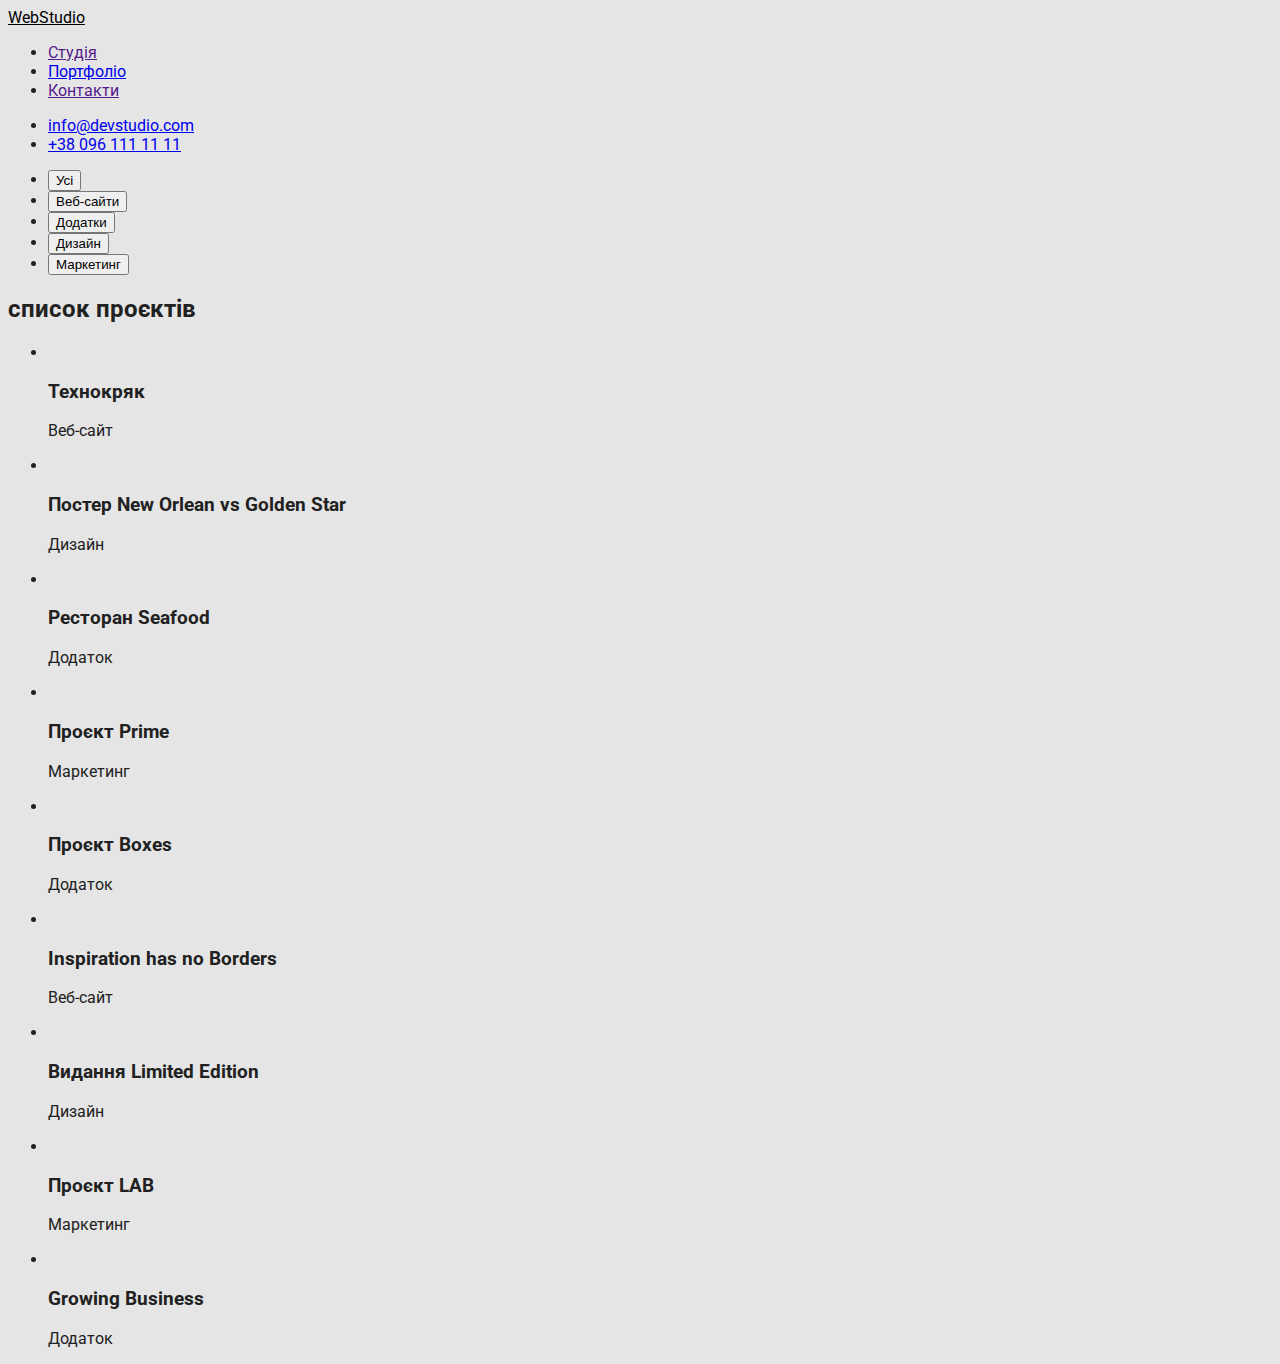
==== portfolio.html @ da789e71 "створено папку css" ====
<!DOCTYPE html>
<html lang="ru">

<head>
    <meta charset="UTF-8">
    <meta http-equiv="X-UA-Compatible" content="IE=edge">
    <meta name="viewport" content="width=device-width, initial-scale=1.0">
    <title>Document</title>
    <link rel="stylesheet" href="./css/portfolio.css" />
    <link rel="stylesheet" href="./css/styles.css" />
    <link rel="stylesheet" href="https://cdnjs.cloudflare.com/ajax/libs/modern-normalize/1.1.0/modern-normalize.min.css"
        integrity="sha512-wpPYUAdjBVSE4KJnH1VR1HeZfpl1ub8YT/NKx4PuQ5NmX2tKuGu6U/JRp5y+Y8XG2tV+wKQpNHVUX03MfMFn9Q=="
        crossorigin="anonymous" referrerpolicy="no-referrer" />
    <link rel="preconnect" href="https://fonts.googleapis.com">
    <link rel="preconnect" href="https://fonts.gstatic.com" crossorigin>
    <link
        href="https://fonts.googleapis.com/css2?family=Raleway:wght@700&family=Roboto:wght@400;500;700;900&display=swap"
        rel="stylesheet">
</head>

<body>
    <!--шапка сторінки-->
    <header>
        <nav class="site nav">
            <a href="./index.html" class="site nav logo">WebStudio</a>
            <ul class="nav menu">
                <li><a href="" class="current">Студія</a></li>
                <li><a href="./portfolio.html">Портфоліо</a></li>
                <li><a href="">Контакти</a></li>
            </ul>
        </nav>
        <ul>
            <li><a href="mailto:info@devstudio.com">info@devstudio.com</a></li>
            <li><a href="tel:+380961111111">+38 096 111 11 11</a></li>
        </ul>

    </header>

    <main>
        <!--фільтр проєктів-->
        <ul>
            <li><button type="button">Усі</button></li>
            <li><button type="button">Веб-сайти</button></li>
            <li><button type="button">Додатки</button></li>
            <li><button type="button">Дизайн</button></li>
            <li><button type="button">Маркетинг</button></li>
        </ul>

        <!--список проєктів-->
        <h2>список проєктів</h2>
        <section>
            <ul>
                <li>
                    <img src="./images/portfolio/techno.jpg" alt="" width="370">
                    <h3>Технокряк</h3>
                    <p>Веб-сайт</p>
                </li>
                <li>
                    <img src="./images/portfolio/new_orlean.jpg" alt="" width="370">
                    <h3>Постер New Orlean vs Golden Star</h3>
                    <p>Дизайн</p>
                </li>
                <li>
                    <img src="./images/portfolio/seafood.jpg" alt="" width="370">
                    <h3>Ресторан Seafood</h3>
                    <p>Додаток</p>
                </li>
                <li>
                    <img src="./images/portfolio/prime.jpg" alt="" width="370">
                    <h3>Проєкт Prime</h3>
                    <p>Маркетинг</p>
                </li>
                <li>
                    <img src="./images/portfolio/boxes.jpg" alt="" width="370">
                    <h3>Проєкт Boxes</h3>
                    <p>Додаток</p>
                </li>
                <li>
                    <img src="./images/portfolio/inspiration.jpg" alt="" width="370">
                    <h3>Inspiration has no Borders</h3>
                    <p>Веб-сайт</p>
                </li>
                <li>
                    <img src="./images/portfolio/limited.jpg" alt="" width="370">
                    <h3>Видання Limited Edition</h3>
                    <p>Дизайн</p>
                </li>
                <li>
                    <img src="./images/portfolio/lab.jpg" alt="" width="370">
                    <h3>Проєкт LAB</h3>
                    <p>Маркетинг</p>
                </li>
                <li>
                    <img src="./images/portfolio/business.jpg" alt="" width="370">
                    <h3>Growing Business</h3>
                    <p>Додаток</p>
                </li>
            </ul>

        </section>
    </main>

</body>

</html>
---- css/styles.css ----
:root {
  /* Fonts */
  --main-font-family: 'Roboto', sans-serif;
  /*Colors*/
  --primary-color: #212121;
  --text-color: #757575;
  --main-dark-color: #000;
  --main-light-color: #fff;
  --accent-color: #2196F3;
  --baner-color: #2F303A;
  --background-section-color: #F5F4FA;
  --background-body-color: #E5E5E5;
} 



body {
    font-family: 'Raleway', sans-serif;
    font-family: var(--main-font-family);
    color: var(--primary-color);
    background-color:var(--background-body-color);

    font-size: 16;
    font-weight: normal;
    font-style: normal;
}
.nav:hover,
.nav:focus {
color: v;
}
.nav.logo {
 color: var(--main-dark-color);
}
.accent {
  color: var(--accent-color);
}
.nav-header-menu .current {
color: var(--accent-color);
}
.button {
  color: var(--main-light-color);
  background-color: var(--accent-color);
}
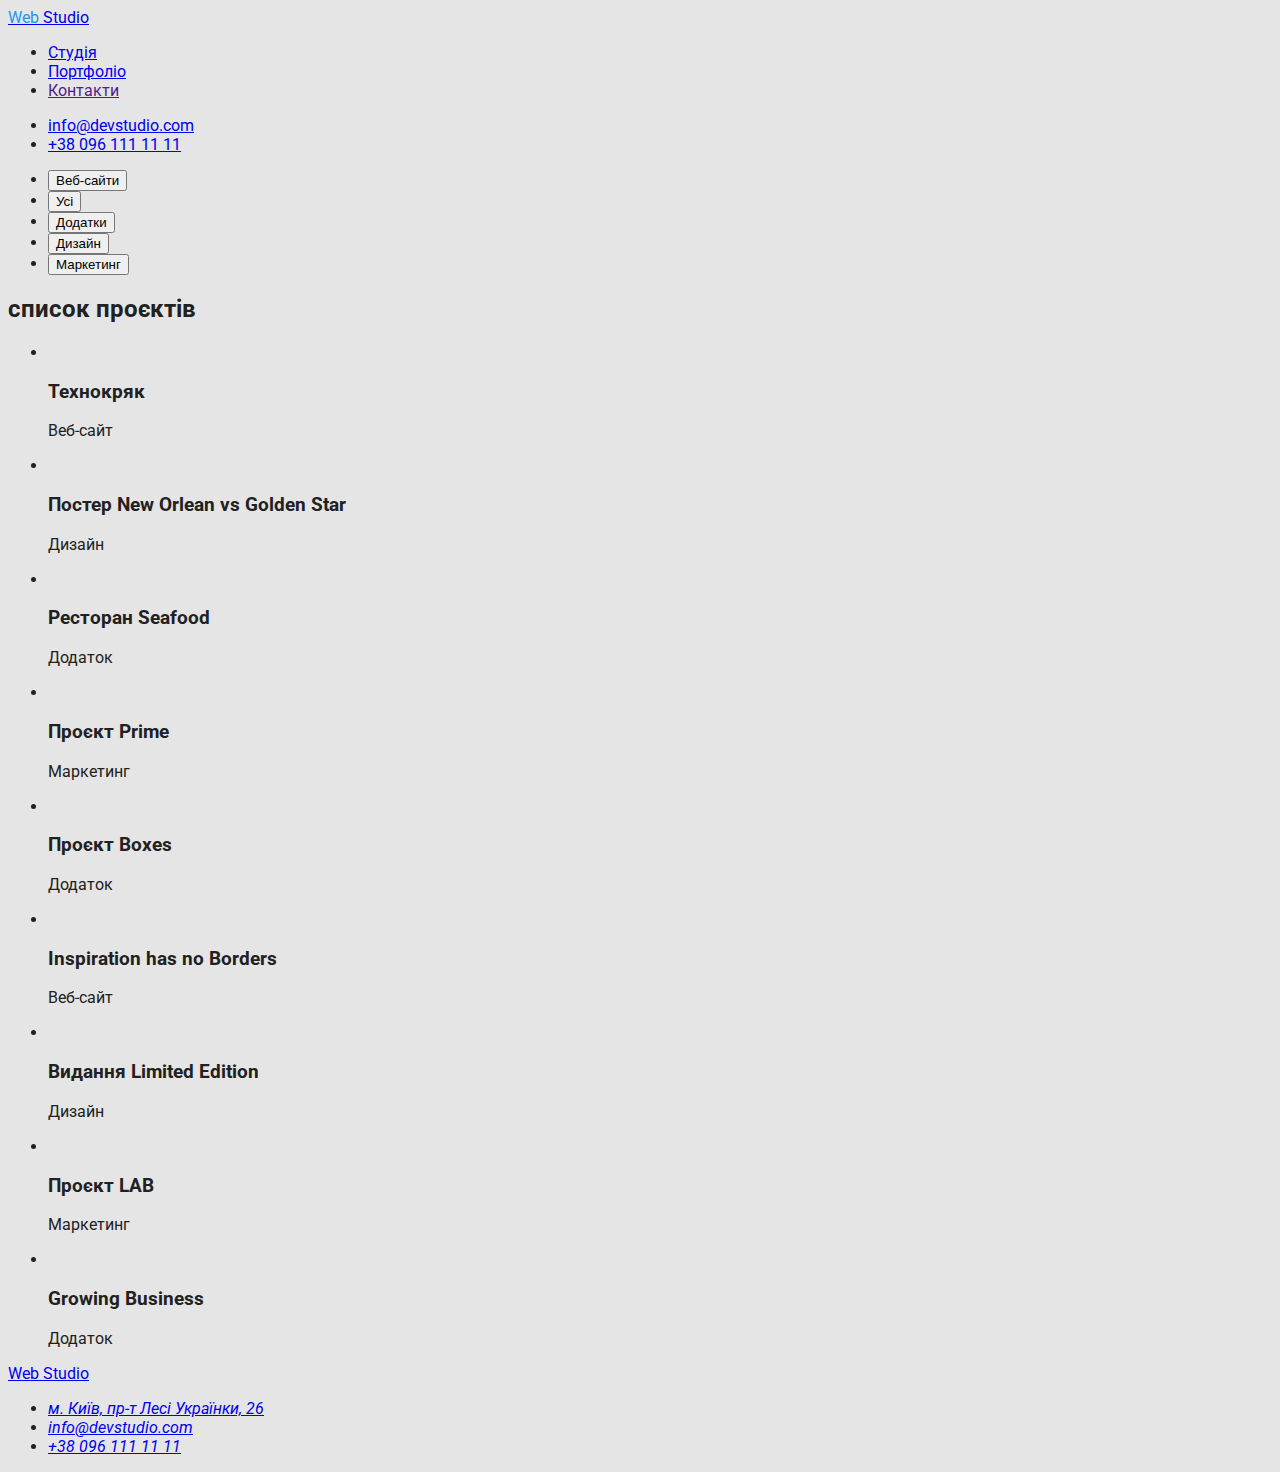
==== commit d20a1af5: "створено портфоліо" ====
--- a/portfolio.html
+++ b/portfolio.html
@@ -1,105 +1,157 @@
-<!DOCTYPE html>
-<html lang="ru">
-
-<head>
-    <meta charset="UTF-8">
-    <meta http-equiv="X-UA-Compatible" content="IE=edge">
-    <meta name="viewport" content="width=device-width, initial-scale=1.0">
-    <title>Document</title>
-    <link rel="stylesheet" href="./css/portfolio.css" />
-    <link rel="stylesheet" href="./css/styles.css" />
-    <link rel="stylesheet" href="https://cdnjs.cloudflare.com/ajax/libs/modern-normalize/1.1.0/modern-normalize.min.css"
-        integrity="sha512-wpPYUAdjBVSE4KJnH1VR1HeZfpl1ub8YT/NKx4PuQ5NmX2tKuGu6U/JRp5y+Y8XG2tV+wKQpNHVUX03MfMFn9Q=="
-        crossorigin="anonymous" referrerpolicy="no-referrer" />
-    <link rel="preconnect" href="https://fonts.googleapis.com">
-    <link rel="preconnect" href="https://fonts.gstatic.com" crossorigin>
-    <link
-        href="https://fonts.googleapis.com/css2?family=Raleway:wght@700&family=Roboto:wght@400;500;700;900&display=swap"
-        rel="stylesheet">
-</head>
-
-<body>
-    <!--шапка сторінки-->
-    <header>
-        <nav class="site nav">
-            <a href="./index.html" class="site nav logo">WebStudio</a>
-            <ul class="nav menu">
-                <li><a href="" class="current">Студія</a></li>
-                <li><a href="./portfolio.html">Портфоліо</a></li>
-                <li><a href="">Контакти</a></li>
-            </ul>
-        </nav>
-        <ul>
-            <li><a href="mailto:info@devstudio.com">info@devstudio.com</a></li>
-            <li><a href="tel:+380961111111">+38 096 111 11 11</a></li>
-        </ul>
-
-    </header>
-
-    <main>
-        <!--фільтр проєктів-->
-        <ul>
-            <li><button type="button">Усі</button></li>
-            <li><button type="button">Веб-сайти</button></li>
-            <li><button type="button">Додатки</button></li>
-            <li><button type="button">Дизайн</button></li>
-            <li><button type="button">Маркетинг</button></li>
-        </ul>
-
-        <!--список проєктів-->
-        <h2>список проєктів</h2>
-        <section>
-            <ul>
-                <li>
-                    <img src="./images/portfolio/techno.jpg" alt="" width="370">
-                    <h3>Технокряк</h3>
-                    <p>Веб-сайт</p>
-                </li>
-                <li>
-                    <img src="./images/portfolio/new_orlean.jpg" alt="" width="370">
-                    <h3>Постер New Orlean vs Golden Star</h3>
-                    <p>Дизайн</p>
-                </li>
-                <li>
-                    <img src="./images/portfolio/seafood.jpg" alt="" width="370">
-                    <h3>Ресторан Seafood</h3>
-                    <p>Додаток</p>
-                </li>
-                <li>
-                    <img src="./images/portfolio/prime.jpg" alt="" width="370">
-                    <h3>Проєкт Prime</h3>
-                    <p>Маркетинг</p>
-                </li>
-                <li>
-                    <img src="./images/portfolio/boxes.jpg" alt="" width="370">
-                    <h3>Проєкт Boxes</h3>
-                    <p>Додаток</p>
-                </li>
-                <li>
-                    <img src="./images/portfolio/inspiration.jpg" alt="" width="370">
-                    <h3>Inspiration has no Borders</h3>
-                    <p>Веб-сайт</p>
-                </li>
-                <li>
-                    <img src="./images/portfolio/limited.jpg" alt="" width="370">
-                    <h3>Видання Limited Edition</h3>
-                    <p>Дизайн</p>
-                </li>
-                <li>
-                    <img src="./images/portfolio/lab.jpg" alt="" width="370">
-                    <h3>Проєкт LAB</h3>
-                    <p>Маркетинг</p>
-                </li>
-                <li>
-                    <img src="./images/portfolio/business.jpg" alt="" width="370">
-                    <h3>Growing Business</h3>
-                    <p>Додаток</p>
-                </li>
-            </ul>
-
-        </section>
-    </main>
-
-</body>
-
-</html>+<!DOCTYPE html>
+<html lang="uk">
+  <head>
+    <meta charset="UTF-8" />
+    <meta http-equiv="X-UA-Compatible" content="IE=edge" />
+    <meta name="viewport" content="width=device-width, initial-scale=1.0" />
+    <title>Document</title>
+    <link rel="stylesheet" href="./css/portfolio.css" />
+    <link rel="stylesheet" href="./css/styles.css" />
+    <link
+      rel="stylesheet"
+      href="https://cdnjs.cloudflare.com/ajax/libs/modern-normalize/1.1.0/modern-normalize.min.css"
+      integrity="sha512-wpPYUAdjBVSE4KJnH1VR1HeZfpl1ub8YT/NKx4PuQ5NmX2tKuGu6U/JRp5y+Y8XG2tV+wKQpNHVUX03MfMFn9Q=="
+      crossorigin="anonymous"
+      referrerpolicy="no-referrer"
+    />
+    <link rel="preconnect" href="https://fonts.googleapis.com" />
+    <link rel="preconnect" href="https://fonts.gstatic.com" crossorigin />
+    <link
+      href="https://fonts.googleapis.com/css2?family=Raleway:wght@700&family=Roboto:wght@400;500;700;900&display=swap"
+      rel="stylesheet"
+    />
+  </head>
+
+  <body>
+    <!--шапка сторінки-->
+    <header class="header">
+      <nav class="site-nav">
+        <a class="logo" href="./index.html">
+          <span class="accent">Web</span>
+          Studio
+        </a>
+        <ul class="list">
+          <li class="list-item">
+            <a class="link" href="./index.html">Студія</a>
+          </li>
+          <li class="list-item">
+            <a class="link current" href="./portfolio.html">Портфоліо</a>
+          </li>
+          <li class="list-item">
+            <a class="link" href="">Контакти</a>
+          </li>
+        </ul>
+      </nav>
+      <ul class="contacts list">
+        <li class="list-item">
+          <a class="link" href="mailto:info@devstudio.com">info@devstudio.com</a>
+        </li>
+        <li class="list-item">
+          <a class="link" href="tel:+380961111111">+38 096 111 11 11</a>
+        </li>
+      </ul>
+    </header>
+    <!--унікальний контент сторінки-->
+
+    <main>
+      <!--фільтр проєктів-->
+      <ul class="list">
+        <li class="list-item">
+          <button class="btn" type="button">Веб-сайти</button>
+        </li>
+        <li class="list-item">
+          <button class="btn" type="button">Усі</button>
+        </li>
+        <li class="list-item">
+          <button class="btn" type="button">Додатки</button>
+        </li>
+        <li class="list-item">
+          <button class="btn" type="button">Дизайн</button>
+        </li>
+        <li class="list-item">
+          <button class="btn" type="button">Маркетинг</button>
+        </li>
+      </ul>
+
+      <!--список проєктів-->
+      <h2>список проєктів</h2>
+      <section class="galery">
+        <ul class="projects list">
+          <li class="galery-item">
+            <img class="img" src="./images/portfolio/techno.jpg" alt="" width="370" />
+            <h3 class="project-title">Технокряк</h3>
+            <p class="project-name">Веб-сайт</p>
+          </li>
+          <li class="galery-item">
+            <img class="img" src="./images/portfolio/new_orlean.jpg" alt="" width="370" />
+            <h3 class="project-title">Постер New Orlean vs Golden Star</h3>
+            <p class="project-name">Дизайн</p>
+          </li>
+          <li class="galery-item">
+            <img class="img" src="./images/portfolio/seafood.jpg" alt="" width="370" />
+            <h3 class="project-title">Ресторан Seafood</h3>
+            <p class="project-name">Додаток</p>
+          </li>
+          <li class="galery-item">
+            <img class="img" src="./images/portfolio/prime.jpg" alt="" width="370" />
+            <h3 class="project-title">Проєкт Prime</h3>
+            <p class="project-name">Маркетинг</p>
+          </li>
+          <li class="galery-item">
+            <img class="img" src="./images/portfolio/boxes.jpg" alt="" width="370" />
+            <h3 class="project-title">Проєкт Boxes</h3>
+            <p class="project-name">Додаток</p>
+          </li>
+          <li class="galery-item">
+            <img class="img" src="./images/portfolio/inspiration.jpg" alt="" width="370" />
+            <h3 class="project-title">Inspiration has no Borders</h3>
+            <p class="project-name">Веб-сайт</p>
+          </li>
+          <li class="galery-item">
+            <img class="img" src="./images/portfolio/limited.jpg" alt="" width="370" />
+            <h3 class="project-title">Видання Limited Edition</h3>
+            <p class="project-name">Дизайн</p>
+          </li>
+          <li class="galery-item">
+            <img class="img" src="./images/portfolio/lab.jpg" alt="" width="370" />
+            <h3 class="project-title">Проєкт LAB</h3>
+            <p class="project-name">Маркетинг</p>
+          </li>
+          <li class="galery-item">
+            <img class="img" src="./images/portfolio/business.jpg" alt="" width="370" />
+            <h3 class="project-title">Growing Business</h3>
+            <p class="project-name">Додаток</p>
+          </li>
+        </ul>
+      </section>
+    </main>
+
+    <!--підвал сторінки-->
+    <footer class="futer">
+      <a class="logo" href="./index.html">
+        <span>Web</span>
+        Studio
+      </a>
+      <address class="contacts-adress">
+        <ul class="list">
+          <li class="list-item">
+            <a
+              class="link"
+              href="https://goo.gl/maps/a5UtnnKRtL6wgSgT9"
+              target="_blank"
+              rel="noopener noreferrer"
+            >
+              м. Київ, пр-т Лесі Українки, 26
+            </a>
+          </li>
+          <li class="list-item">
+            <a class="link" href="mailto:info@devstudio.com">info@devstudio.com</a>
+          </li>
+          <li class="list-item">
+            <a class="link" href="tel:+380961111111">+38 096 111 11 11</a>
+          </li>
+        </ul>
+      </address>
+    </footer>
+  </body>
+</html>
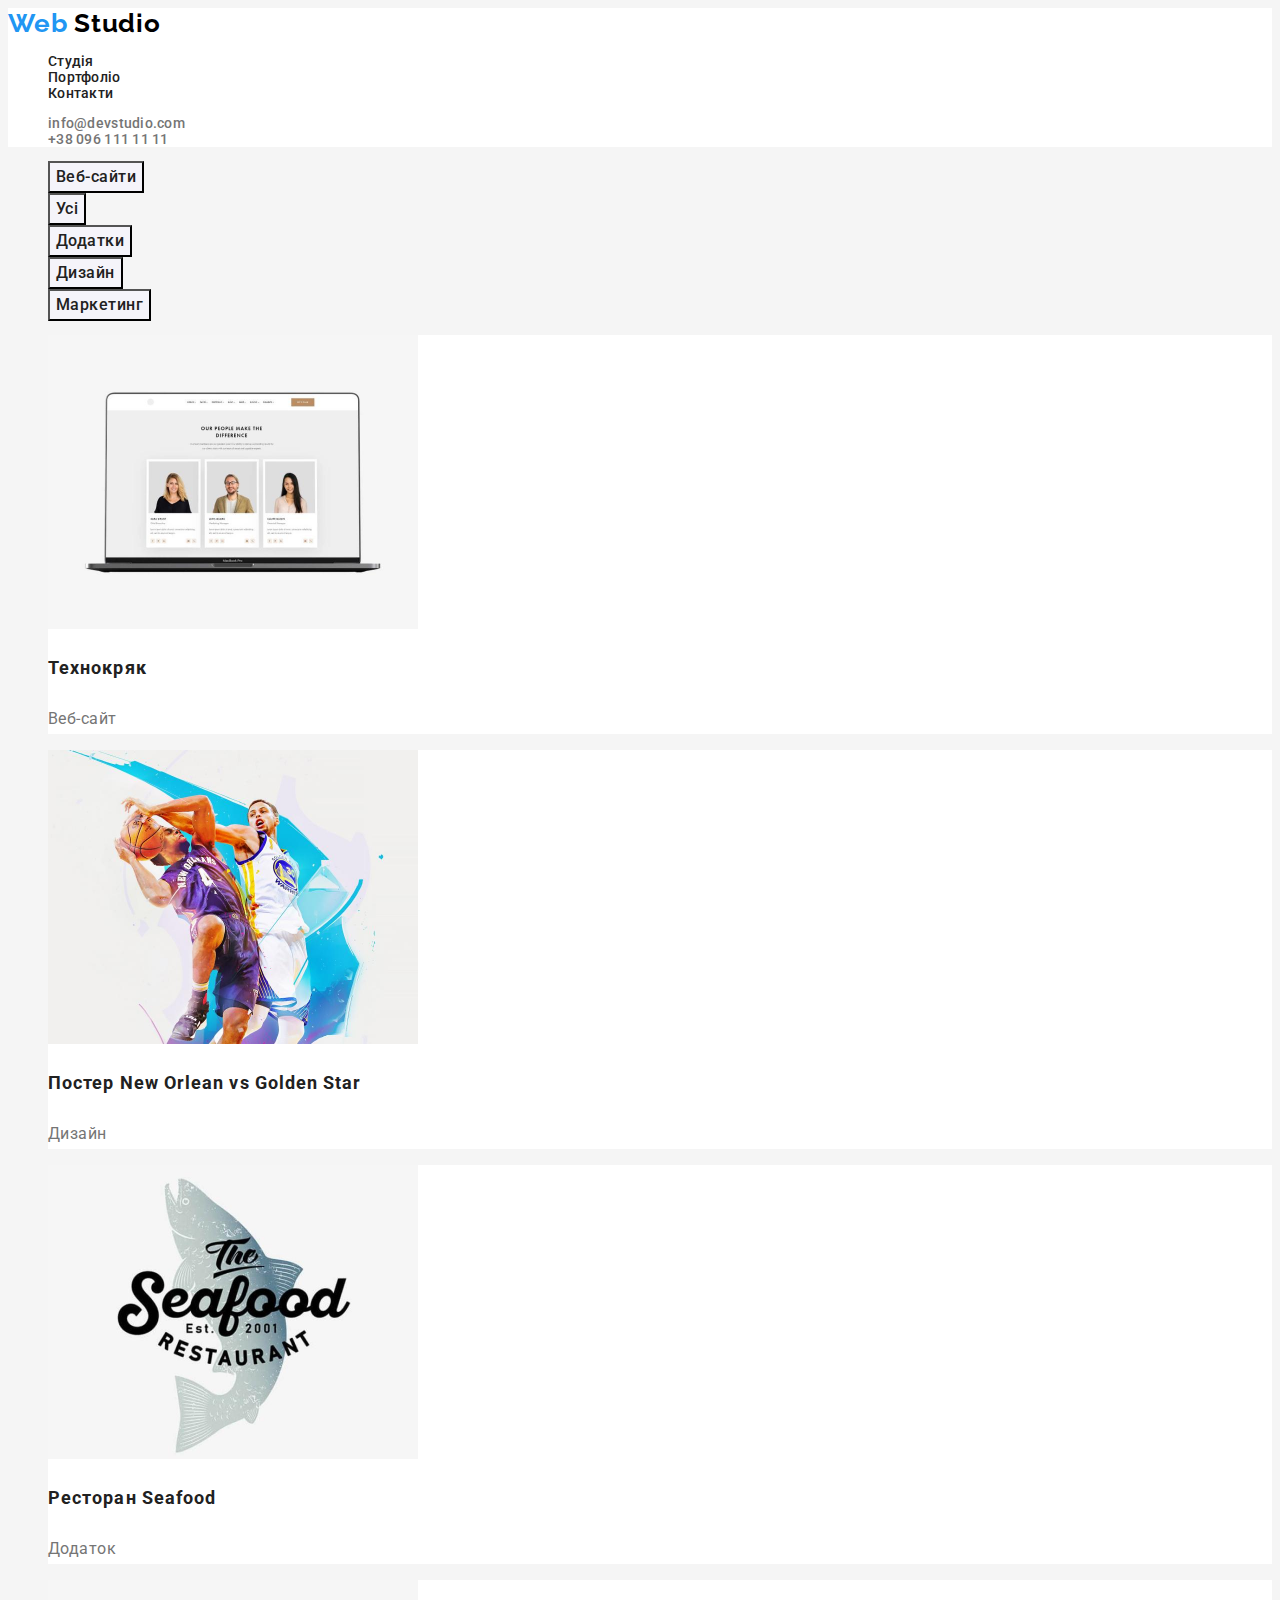
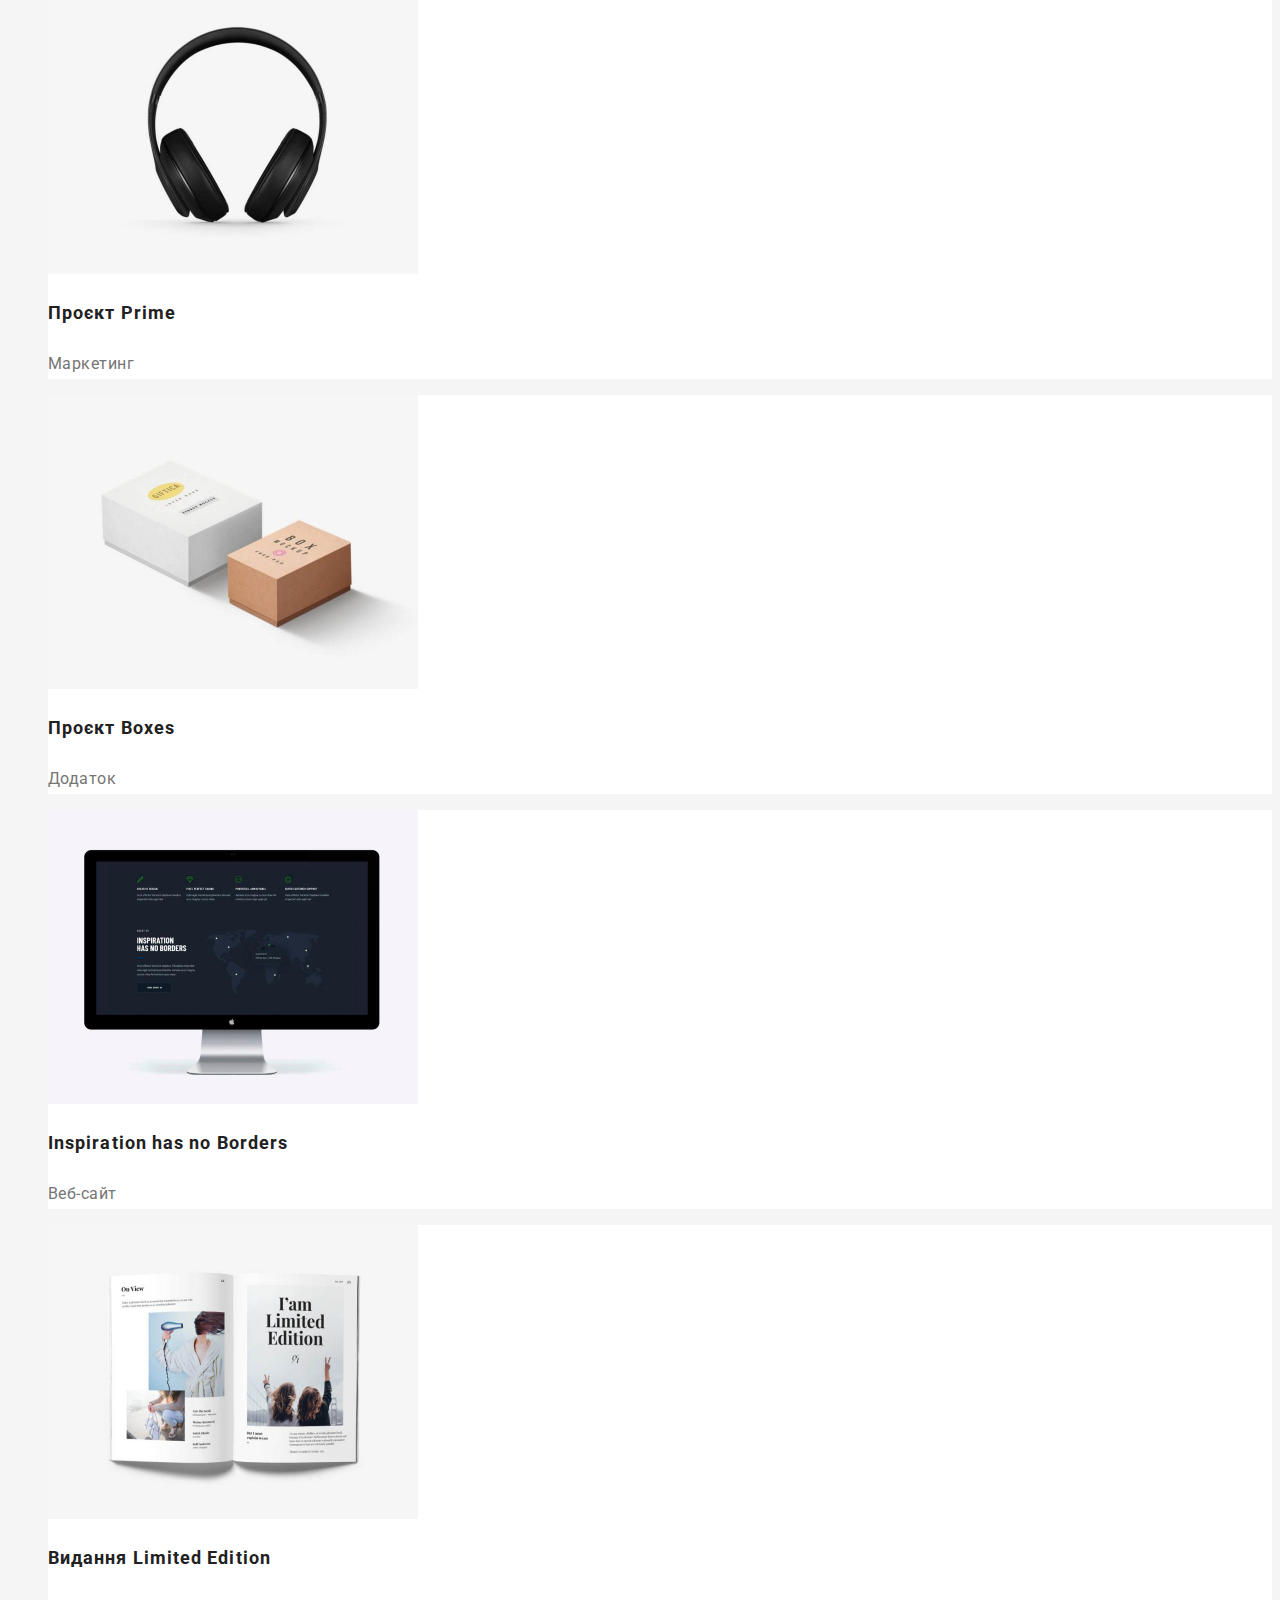
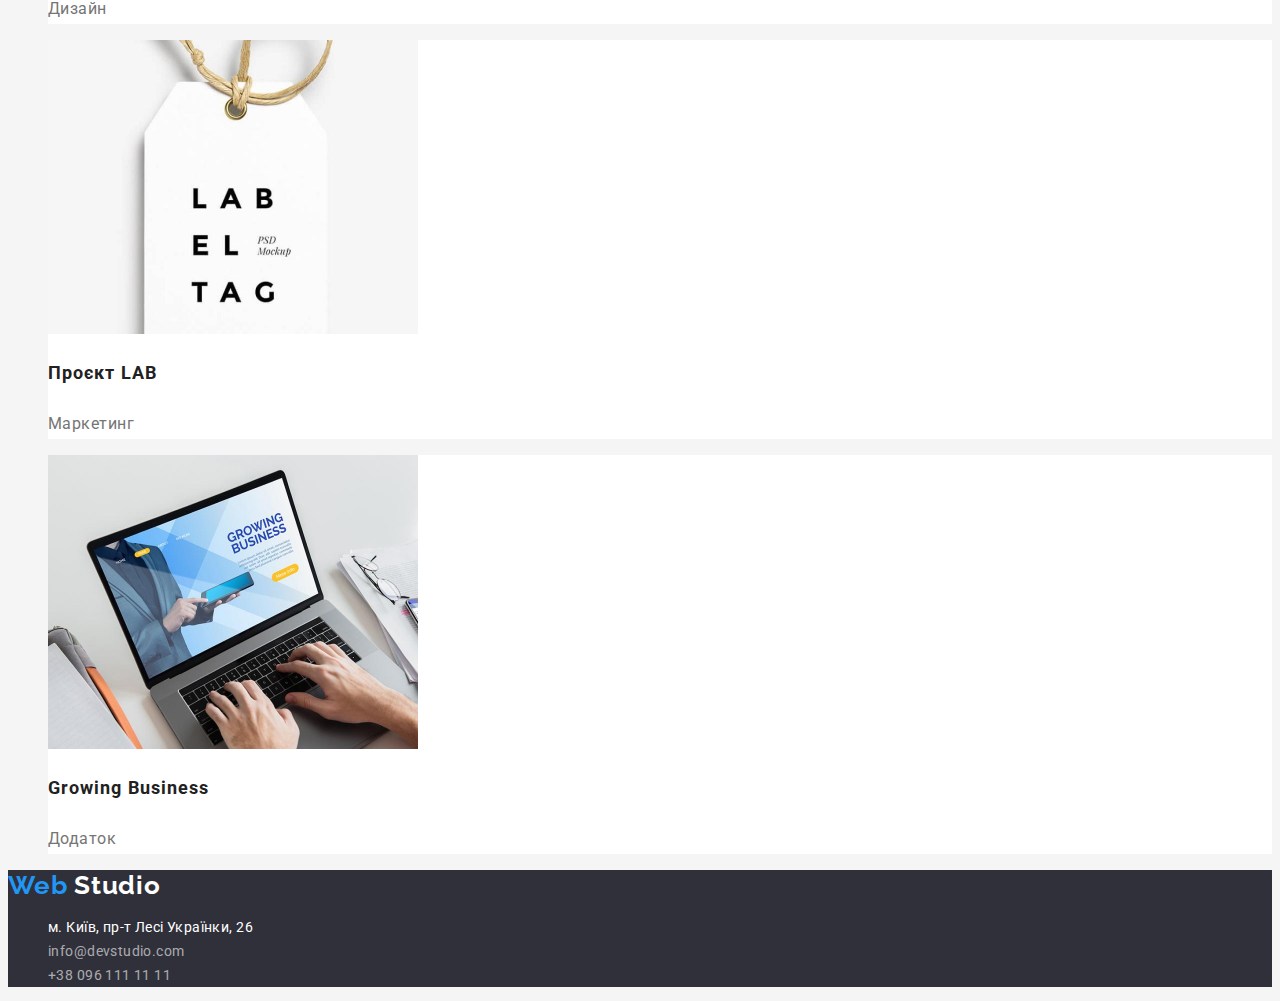
==== commit 93b770eb: "відкоректовано стилі" ====
--- a/portfolio.html
+++ b/portfolio.html
@@ -20,6 +20,7 @@
       href="https://fonts.googleapis.com/css2?family=Raleway:wght@700&family=Roboto:wght@400;500;700;900&display=swap"
       rel="stylesheet"
     />
+    <link rel="stylesheet" href="./css/styles.css" />
   </head>
 
   <body>
@@ -44,7 +45,9 @@
       </nav>
       <ul class="contacts list">
         <li class="list-item">
-          <a class="link" href="mailto:info@devstudio.com">info@devstudio.com</a>
+          <a class="link" href="mailto:info@devstudio.com"
+            >info@devstudio.com</a
+          >
         </li>
         <li class="list-item">
           <a class="link" href="tel:+380961111111">+38 096 111 11 11</a>
@@ -54,71 +57,119 @@
     <!--унікальний контент сторінки-->
 
     <main>
-      <!--фільтр проєктів-->
-      <ul class="list">
-        <li class="list-item">
-          <button class="btn" type="button">Веб-сайти</button>
-        </li>
-        <li class="list-item">
-          <button class="btn" type="button">Усі</button>
-        </li>
-        <li class="list-item">
-          <button class="btn" type="button">Додатки</button>
-        </li>
-        <li class="list-item">
-          <button class="btn" type="button">Дизайн</button>
-        </li>
-        <li class="list-item">
-          <button class="btn" type="button">Маркетинг</button>
-        </li>
-      </ul>
-
-      <!--список проєктів-->
-      <h2>список проєктів</h2>
       <section class="galery">
+        <h2 class="section-title visually-hidden">список проєктів</h2>
+
+        <!--фільтр проєктів-->
+
+        <ul class="list">
+          <li class="list-item">
+            <button class="btn" type="button">Веб-сайти</button>
+          </li>
+          <li class="list-item">
+            <button class="btn" type="button">Усі</button>
+          </li>
+          <li class="list-item">
+            <button class="btn" type="button">Додатки</button>
+          </li>
+          <li class="list-item">
+            <button class="btn" type="button">Дизайн</button>
+          </li>
+          <li class="list-item">
+            <button class="btn" type="button">Маркетинг</button>
+          </li>
+        </ul>
+
+        <!--список проєктів-->
+
         <ul class="projects list">
           <li class="galery-item">
-            <img class="img" src="./images/portfolio/techno.jpg" alt="" width="370" />
+            <img
+              class="img"
+              src="./images/portfolio/techno.jpg"
+              alt=""
+              width="370"
+            />
             <h3 class="project-title">Технокряк</h3>
             <p class="project-name">Веб-сайт</p>
           </li>
           <li class="galery-item">
-            <img class="img" src="./images/portfolio/new_orlean.jpg" alt="" width="370" />
+            <img
+              class="img"
+              src="./images/portfolio/new_orlean.jpg"
+              alt=""
+              width="370"
+            />
             <h3 class="project-title">Постер New Orlean vs Golden Star</h3>
             <p class="project-name">Дизайн</p>
           </li>
           <li class="galery-item">
-            <img class="img" src="./images/portfolio/seafood.jpg" alt="" width="370" />
+            <img
+              class="img"
+              src="./images/portfolio/seafood.jpg"
+              alt=""
+              width="370"
+            />
             <h3 class="project-title">Ресторан Seafood</h3>
             <p class="project-name">Додаток</p>
           </li>
           <li class="galery-item">
-            <img class="img" src="./images/portfolio/prime.jpg" alt="" width="370" />
+            <img
+              class="img"
+              src="./images/portfolio/prime.jpg"
+              alt=""
+              width="370"
+            />
             <h3 class="project-title">Проєкт Prime</h3>
             <p class="project-name">Маркетинг</p>
           </li>
           <li class="galery-item">
-            <img class="img" src="./images/portfolio/boxes.jpg" alt="" width="370" />
+            <img
+              class="img"
+              src="./images/portfolio/boxes.jpg"
+              alt=""
+              width="370"
+            />
             <h3 class="project-title">Проєкт Boxes</h3>
             <p class="project-name">Додаток</p>
           </li>
           <li class="galery-item">
-            <img class="img" src="./images/portfolio/inspiration.jpg" alt="" width="370" />
+            <img
+              class="img"
+              src="./images/portfolio/inspiration.jpg"
+              alt=""
+              width="370"
+            />
             <h3 class="project-title">Inspiration has no Borders</h3>
             <p class="project-name">Веб-сайт</p>
           </li>
           <li class="galery-item">
-            <img class="img" src="./images/portfolio/limited.jpg" alt="" width="370" />
+            <img
+              class="img"
+              src="./images/portfolio/limited.jpg"
+              alt=""
+              width="370"
+            />
             <h3 class="project-title">Видання Limited Edition</h3>
             <p class="project-name">Дизайн</p>
           </li>
           <li class="galery-item">
-            <img class="img" src="./images/portfolio/lab.jpg" alt="" width="370" />
+            <img
+              class="img"
+              src="./images/portfolio/lab.jpg"
+              alt=""
+              width="370"
+            />
             <h3 class="project-title">Проєкт LAB</h3>
             <p class="project-name">Маркетинг</p>
           </li>
           <li class="galery-item">
-            <img class="img" src="./images/portfolio/business.jpg" alt="" width="370" />
+            <img
+              class="img"
+              src="./images/portfolio/business.jpg"
+              alt=""
+              width="370"
+            />
             <h3 class="project-title">Growing Business</h3>
             <p class="project-name">Додаток</p>
           </li>
@@ -132,7 +183,7 @@
         <span>Web</span>
         Studio
       </a>
-      <address class="contacts-adress">
+      <address class="adress">
         <ul class="list">
           <li class="list-item">
             <a
@@ -145,10 +196,14 @@
             </a>
           </li>
           <li class="list-item">
-            <a class="link" href="mailto:info@devstudio.com">info@devstudio.com</a>
-          </li>
-          <li class="list-item">
-            <a class="link" href="tel:+380961111111">+38 096 111 11 11</a>
+            <a class="link contact" href="mailto:info@devstudio.com"
+              >info@devstudio.com</a
+            >
+          </li>
+          <li class="list-item">
+            <a class="link contact" href="tel:+380961111111"
+              >+38 096 111 11 11</a
+            >
           </li>
         </ul>
       </address>
--- a/css/styles.css
+++ b/css/styles.css
@@ -1,43 +1,228 @@
-:root {
-  /* Fonts */
-  --main-font-family: 'Roboto', sans-serif;
-  /*Colors*/
-  --primary-color: #212121;
-  --text-color: #757575;
-  --main-dark-color: #000;
-  --main-light-color: #fff;
-  --accent-color: #2196F3;
-  --baner-color: #2F303A;
-  --background-section-color: #F5F4FA;
-  --background-body-color: #E5E5E5;
-} 
-
-
-
-body {
-    font-family: 'Raleway', sans-serif;
-    font-family: var(--main-font-family);
-    color: var(--primary-color);
-    background-color:var(--background-body-color);
-
-    font-size: 16;
-    font-weight: normal;
-    font-style: normal;
-}
-.nav:hover,
-.nav:focus {
-color: v;
-}
-.nav.logo {
- color: var(--main-dark-color);
-}
-.accent {
-  color: var(--accent-color);
-}
-.nav-header-menu .current {
-color: var(--accent-color);
-}
-.button {
-  color: var(--main-light-color);
-  background-color: var(--accent-color);
-}+:root {
+  /* Fonts */
+  --main-font-family: "Roboto", sans-serif;
+  --secondary-font-family: "Raleway", sans-serif;
+
+  /* text colors*/
+  --primary-txt-cl: #212121;
+  --secondary-txt-cl: #757575;
+  --dark-txt-cl: #000;
+  --light-txt-cl: #fff;
+  --light-txt-cl-60: rgba(255, 255, 255, 0.6);
+  --accent-txt-cl: #2196f3;
+
+  /* background colors */
+  --baner-cl: #2f303a;
+  --section-bc-cl: #f5f4fa;
+  --body-bc-cl: #f5f5f5;
+  --light-bc-cl: #ffffff;
+  --accent-cl: #2196f3;
+  --accent-act-cl: #188ce8;
+  --line-cl: #ececec;
+  --portfolio-bc-cl: #eeeeee;
+}
+
+body {
+  font-family: var(--main-font-family);
+  font-size: 14px;
+  background-color: var(--body-bc-cl);
+  color: var(--primary-txt-cl);
+}
+span {
+  color: var(--accent-txt-cl);
+}
+a {
+  text-decoration: none;
+}
+/* шапка сторінки */
+.header {
+  background-color: var(--light-bc-cl);
+}
+
+.list {
+  list-style: none;
+}
+
+.logo {
+  font-family: var(--secondary-font-family);
+  font-weight: 700;
+  font-size: 26px;
+  line-height: calc(31 / 26);
+  letter-spacing: 0.03em;
+
+  color: var(--dark-txt-cl);
+}
+
+.header .link {
+  font-family: inherit;
+  font-weight: 500;
+  font-size: inherit;
+  line-height: calc(16 / 14);
+  letter-spacing: 0.02em;
+  color: inherit;
+}
+
+.link:hover,
+.link:focus {
+  color: var(--accent-txt-cl);
+}
+
+.current {
+  color: var(--accent-cl);
+}
+.contacts {
+  color: var(--secondary-txt-cl);
+}
+
+/* банер */
+.hero {
+  background-color: var(--baner-cl);
+}
+.hero-title {
+  font-weight: 900;
+  font-size: 44px;
+  line-height: calc(60 / 44);
+  text-align: center;
+  letter-spacing: 0.06em;
+  text-transform: uppercase;
+
+  color: var(--light-txt-cl);
+}
+
+.hero .btn {
+  font-weight: 700;
+  line-height: calc(30 / 16);
+  letter-spacing: 0.06em;
+  background: var(--accent-cl);
+  color: var(--light-txt-cl);
+
+  display: flex;
+  align-items: center;
+  text-align: center;
+}
+
+.hero-btn:hover,
+.hero-btn:focus {
+  background-color: var(--accent-act-cl);
+}
+/* особливості */
+
+.visually-hidden {
+  position: absolute;
+  white-space: nowrap;
+  width: 1px;
+  height: 1px;
+  overflow: hidden;
+  border: 0;
+  padding: 0;
+  clip: rect(0 0 0 0);
+  clip-path: inset(50%);
+  margin: -1px;
+}
+
+.item-title {
+  font-size: inherit;
+  line-height: calc(16 / 14);
+  letter-spacing: 0.03em;
+  text-transform: uppercase;
+}
+.desc {
+  line-height: calc(24 / 14);
+  letter-spacing: 0.03em;
+
+  color: var(--secondary-txt-cl);
+}
+/* чим ми займаємося */
+
+.section-title {
+  font-size: 36px;
+  line-height: calc(42 / 36);
+  text-align: center;
+  letter-spacing: 0.03em;
+}
+
+/* наша команда */
+.team {
+  background-color: var(--section-bc-cl);
+}
+.card {
+  background-color: var(--light-bc-cl);
+}
+
+.team-name {
+  font-weight: 500;
+  font-size: 16px;
+  line-height: calc(19 / 16);
+  text-align: center;
+  letter-spacing: 0.03em;
+}
+.team-position {
+  font-size: 16px;
+  line-height: calc(19 / 16);
+  text-align: center;
+  letter-spacing: 0.03em;
+  color: var(--secondary-txt-cl);
+}
+/* підвал сторінки */
+
+.futer {
+  background-color: var(--baner-cl);
+  color: var(--light-txt-cl);
+}
+.futer .logo,
+.futer .link {
+  color: inherit;
+}
+.adress {
+  font-style: normal;
+}
+
+.adress .link {
+  font-weight: 400;
+  font-size: inherit;
+  line-height: calc(24 / 14);
+  letter-spacing: 0.03em;
+}
+
+.adress .contact {
+  color: var(--light-txt-cl-60);
+}
+/* портфоліо */
+/* фільтр */
+
+.btn {
+  font-family: inherit;
+  font-weight: 500;
+  font-size: 16px;
+  line-height: calc(26 / 16);
+  text-align: center;
+  letter-spacing: 0.03em;
+
+  color: inherit;
+  background-color: var(--section-bc-cl);
+
+  cursor: pointer;
+}
+.btn:hover,
+.btn:focus {
+  color: var(--light-txt-cl);
+  background-color: var(--accent-cl);
+}
+/* галерея проєктів */
+
+.galery-item {
+  background-color: var(--light-bc-cl);
+}
+
+.project-title {
+  font-size: 18px;
+  line-height: calc(36 / 18);
+  letter-spacing: 0.06em;
+}
+.project-name {
+  font-size: 16px;
+  line-height: calc(30 / 16);
+  letter-spacing: 0.03em;
+
+  color: var(--secondary-txt-cl);
+}
--- a/css/styles.css
+++ b/css/styles.css
@@ -1,43 +1,228 @@
-:root {
-  /* Fonts */
-  --main-font-family: 'Roboto', sans-serif;
-  /*Colors*/
-  --primary-color: #212121;
-  --text-color: #757575;
-  --main-dark-color: #000;
-  --main-light-color: #fff;
-  --accent-color: #2196F3;
-  --baner-color: #2F303A;
-  --background-section-color: #F5F4FA;
-  --background-body-color: #E5E5E5;
-} 
-
-
-
-body {
-    font-family: 'Raleway', sans-serif;
-    font-family: var(--main-font-family);
-    color: var(--primary-color);
-    background-color:var(--background-body-color);
-
-    font-size: 16;
-    font-weight: normal;
-    font-style: normal;
-}
-.nav:hover,
-.nav:focus {
-color: v;
-}
-.nav.logo {
- color: var(--main-dark-color);
-}
-.accent {
-  color: var(--accent-color);
-}
-.nav-header-menu .current {
-color: var(--accent-color);
-}
-.button {
-  color: var(--main-light-color);
-  background-color: var(--accent-color);
-}+:root {
+  /* Fonts */
+  --main-font-family: "Roboto", sans-serif;
+  --secondary-font-family: "Raleway", sans-serif;
+
+  /* text colors*/
+  --primary-txt-cl: #212121;
+  --secondary-txt-cl: #757575;
+  --dark-txt-cl: #000;
+  --light-txt-cl: #fff;
+  --light-txt-cl-60: rgba(255, 255, 255, 0.6);
+  --accent-txt-cl: #2196f3;
+
+  /* background colors */
+  --baner-cl: #2f303a;
+  --section-bc-cl: #f5f4fa;
+  --body-bc-cl: #f5f5f5;
+  --light-bc-cl: #ffffff;
+  --accent-cl: #2196f3;
+  --accent-act-cl: #188ce8;
+  --line-cl: #ececec;
+  --portfolio-bc-cl: #eeeeee;
+}
+
+body {
+  font-family: var(--main-font-family);
+  font-size: 14px;
+  background-color: var(--body-bc-cl);
+  color: var(--primary-txt-cl);
+}
+span {
+  color: var(--accent-txt-cl);
+}
+a {
+  text-decoration: none;
+}
+/* шапка сторінки */
+.header {
+  background-color: var(--light-bc-cl);
+}
+
+.list {
+  list-style: none;
+}
+
+.logo {
+  font-family: var(--secondary-font-family);
+  font-weight: 700;
+  font-size: 26px;
+  line-height: calc(31 / 26);
+  letter-spacing: 0.03em;
+
+  color: var(--dark-txt-cl);
+}
+
+.header .link {
+  font-family: inherit;
+  font-weight: 500;
+  font-size: inherit;
+  line-height: calc(16 / 14);
+  letter-spacing: 0.02em;
+  color: inherit;
+}
+
+.link:hover,
+.link:focus {
+  color: var(--accent-txt-cl);
+}
+
+.current {
+  color: var(--accent-cl);
+}
+.contacts {
+  color: var(--secondary-txt-cl);
+}
+
+/* банер */
+.hero {
+  background-color: var(--baner-cl);
+}
+.hero-title {
+  font-weight: 900;
+  font-size: 44px;
+  line-height: calc(60 / 44);
+  text-align: center;
+  letter-spacing: 0.06em;
+  text-transform: uppercase;
+
+  color: var(--light-txt-cl);
+}
+
+.hero .btn {
+  font-weight: 700;
+  line-height: calc(30 / 16);
+  letter-spacing: 0.06em;
+  background: var(--accent-cl);
+  color: var(--light-txt-cl);
+
+  display: flex;
+  align-items: center;
+  text-align: center;
+}
+
+.hero-btn:hover,
+.hero-btn:focus {
+  background-color: var(--accent-act-cl);
+}
+/* особливості */
+
+.visually-hidden {
+  position: absolute;
+  white-space: nowrap;
+  width: 1px;
+  height: 1px;
+  overflow: hidden;
+  border: 0;
+  padding: 0;
+  clip: rect(0 0 0 0);
+  clip-path: inset(50%);
+  margin: -1px;
+}
+
+.item-title {
+  font-size: inherit;
+  line-height: calc(16 / 14);
+  letter-spacing: 0.03em;
+  text-transform: uppercase;
+}
+.desc {
+  line-height: calc(24 / 14);
+  letter-spacing: 0.03em;
+
+  color: var(--secondary-txt-cl);
+}
+/* чим ми займаємося */
+
+.section-title {
+  font-size: 36px;
+  line-height: calc(42 / 36);
+  text-align: center;
+  letter-spacing: 0.03em;
+}
+
+/* наша команда */
+.team {
+  background-color: var(--section-bc-cl);
+}
+.card {
+  background-color: var(--light-bc-cl);
+}
+
+.team-name {
+  font-weight: 500;
+  font-size: 16px;
+  line-height: calc(19 / 16);
+  text-align: center;
+  letter-spacing: 0.03em;
+}
+.team-position {
+  font-size: 16px;
+  line-height: calc(19 / 16);
+  text-align: center;
+  letter-spacing: 0.03em;
+  color: var(--secondary-txt-cl);
+}
+/* підвал сторінки */
+
+.futer {
+  background-color: var(--baner-cl);
+  color: var(--light-txt-cl);
+}
+.futer .logo,
+.futer .link {
+  color: inherit;
+}
+.adress {
+  font-style: normal;
+}
+
+.adress .link {
+  font-weight: 400;
+  font-size: inherit;
+  line-height: calc(24 / 14);
+  letter-spacing: 0.03em;
+}
+
+.adress .contact {
+  color: var(--light-txt-cl-60);
+}
+/* портфоліо */
+/* фільтр */
+
+.btn {
+  font-family: inherit;
+  font-weight: 500;
+  font-size: 16px;
+  line-height: calc(26 / 16);
+  text-align: center;
+  letter-spacing: 0.03em;
+
+  color: inherit;
+  background-color: var(--section-bc-cl);
+
+  cursor: pointer;
+}
+.btn:hover,
+.btn:focus {
+  color: var(--light-txt-cl);
+  background-color: var(--accent-cl);
+}
+/* галерея проєктів */
+
+.galery-item {
+  background-color: var(--light-bc-cl);
+}
+
+.project-title {
+  font-size: 18px;
+  line-height: calc(36 / 18);
+  letter-spacing: 0.06em;
+}
+.project-name {
+  font-size: 16px;
+  line-height: calc(30 / 16);
+  letter-spacing: 0.03em;
+
+  color: var(--secondary-txt-cl);
+}
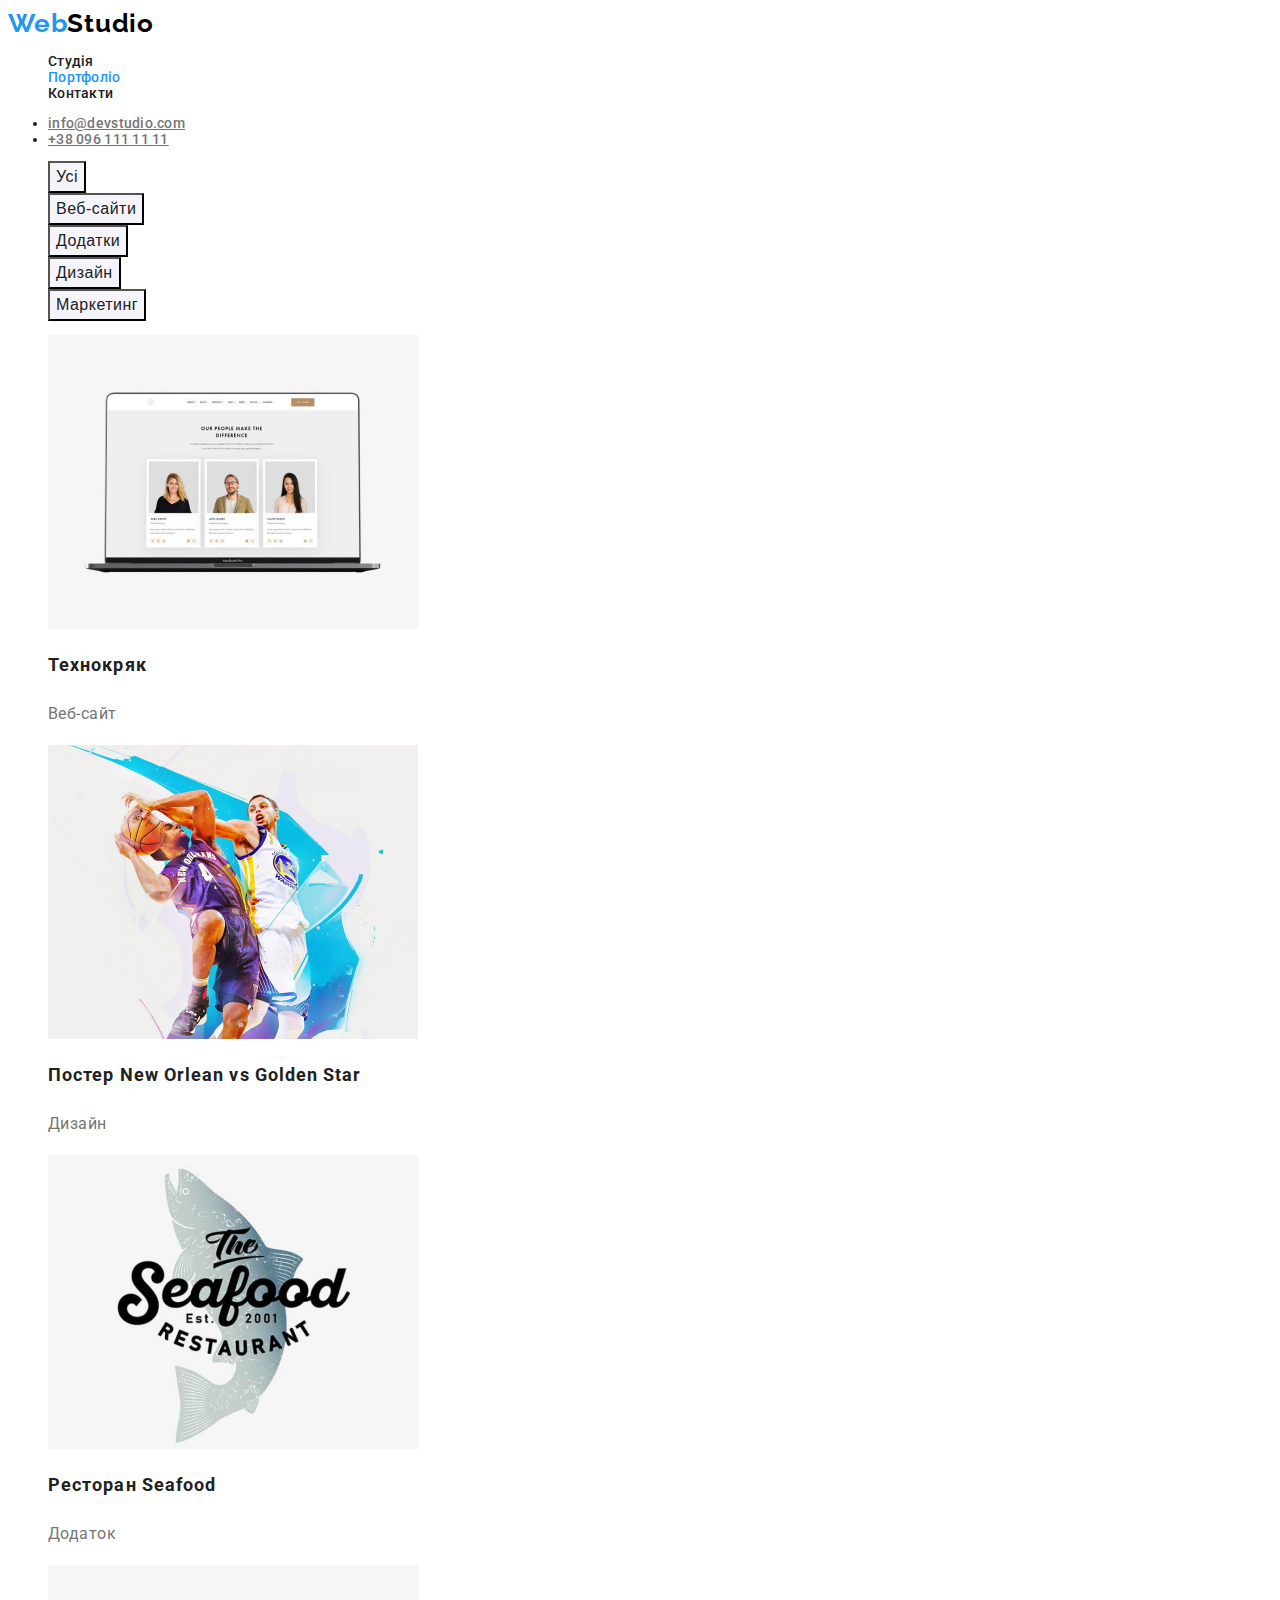
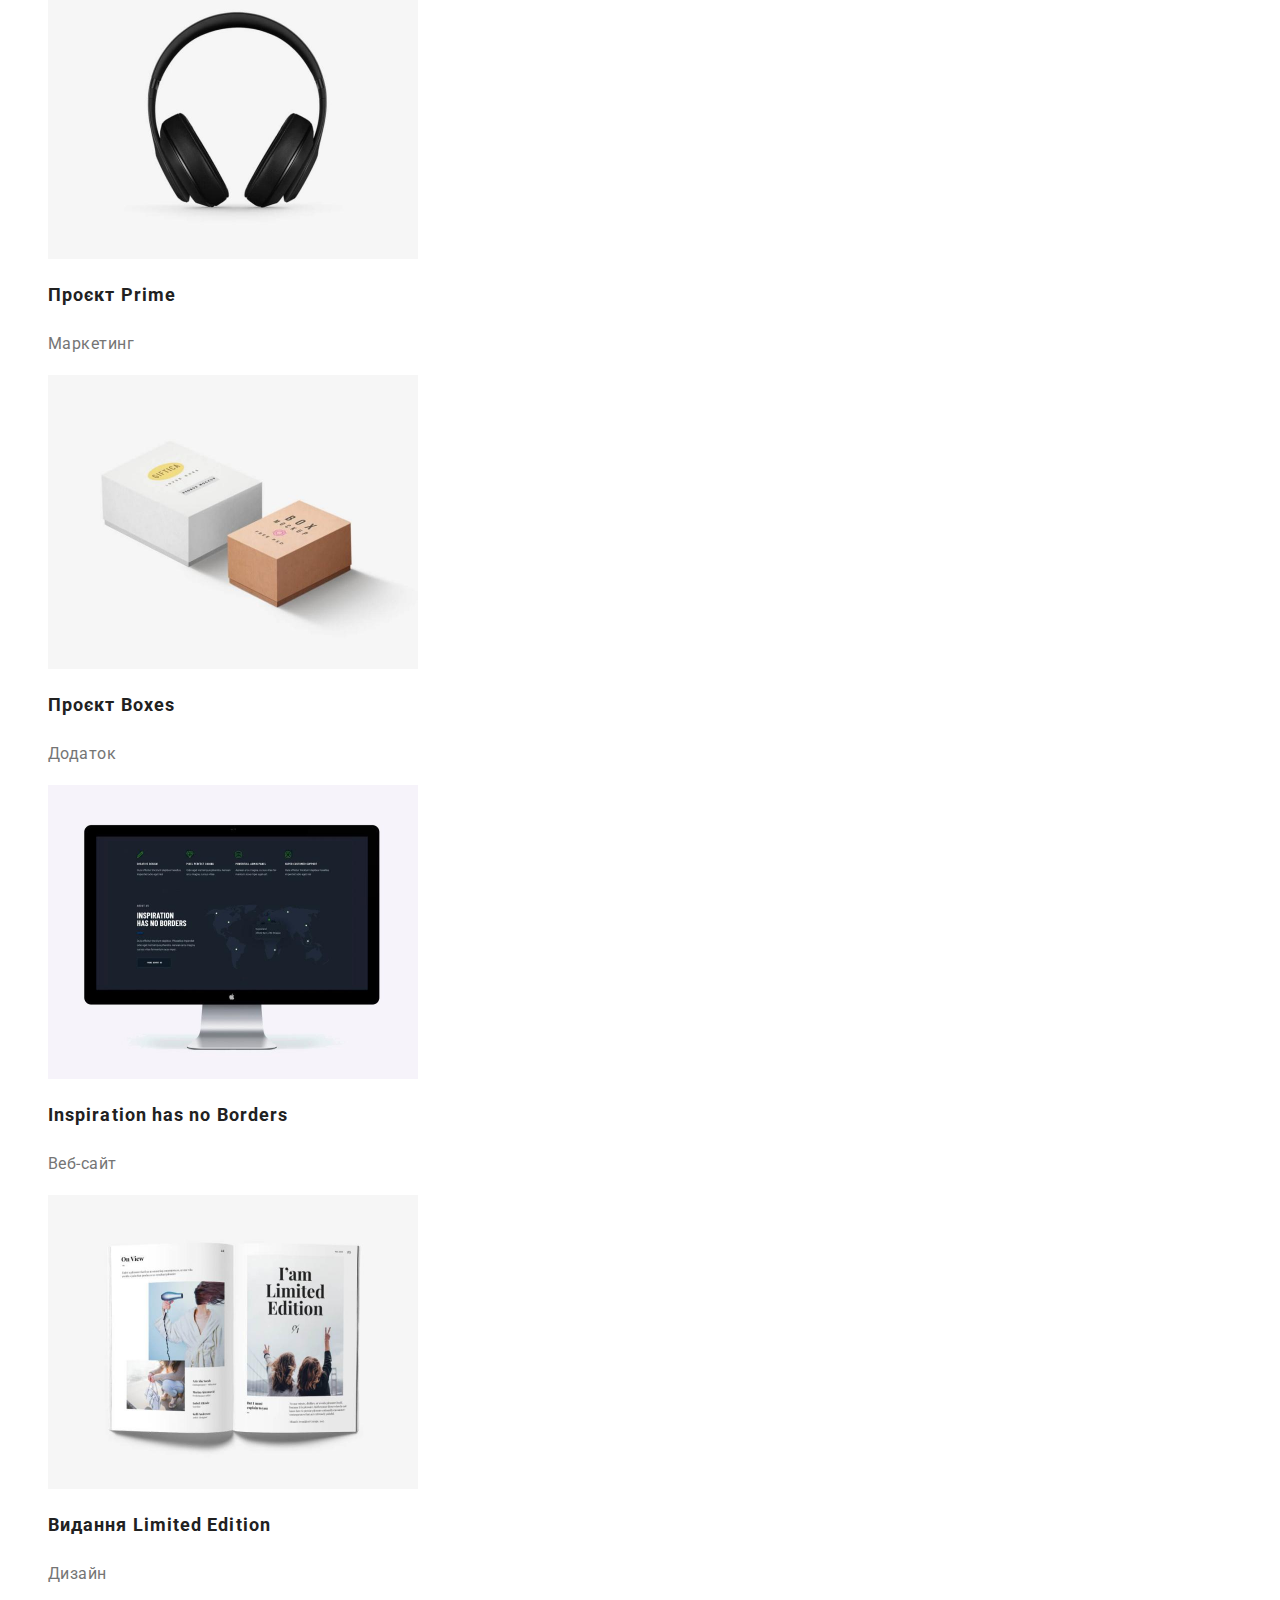
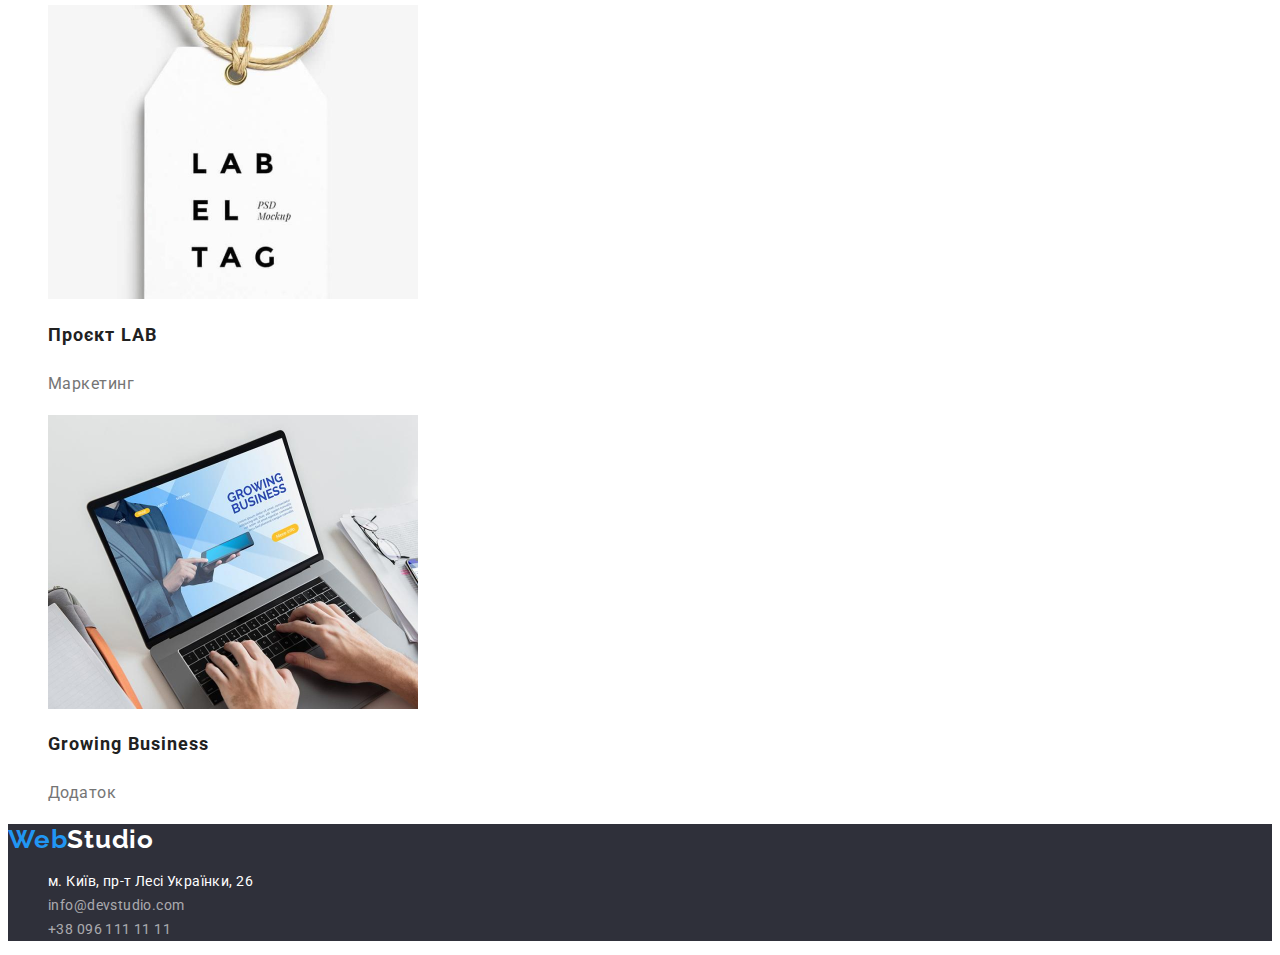
==== commit a12f4db7: "виправлено помилки" ====
--- a/portfolio.html
+++ b/portfolio.html
@@ -27,30 +27,31 @@
     <!--шапка сторінки-->
     <header class="header">
       <nav class="site-nav">
-        <a class="logo" href="./index.html">
-          <span class="accent">Web</span>
-          Studio
+        <a class="header-logo" href="./index.html">
+          <span class="accent">Web</span>Studio
         </a>
         <ul class="list">
           <li class="list-item">
-            <a class="link" href="./index.html">Студія</a>
-          </li>
-          <li class="list-item">
-            <a class="link current" href="./portfolio.html">Портфоліо</a>
-          </li>
-          <li class="list-item">
-            <a class="link" href="">Контакти</a>
+            <a class="header-link" href="./index.html">Студія</a>
+          </li>
+          <li class="list-item">
+            <a class="header-link current" href="./portfolio.html">Портфоліо</a>
+          </li>
+          <li class="list-item">
+            <a class="header-link" href="">Контакти</a>
           </li>
         </ul>
       </nav>
-      <ul class="contacts list">
+      <ul class="contacts-list">
         <li class="list-item">
-          <a class="link" href="mailto:info@devstudio.com"
+          <a class="header-link contacts" href="mailto:info@devstudio.com"
             >info@devstudio.com</a
           >
         </li>
         <li class="list-item">
-          <a class="link" href="tel:+380961111111">+38 096 111 11 11</a>
+          <a class="header-link contacts" href="tel:+380961111111"
+            >+38 096 111 11 11</a
+          >
         </li>
       </ul>
     </header>
@@ -58,18 +59,18 @@
 
     <main>
       <section class="galery">
-        <h2 class="section-title visually-hidden">список проєктів</h2>
+        <h1 class="section-title visually-hidden">список проєктів</h1>
 
         <!--фільтр проєктів-->
 
         <ul class="list">
           <li class="list-item">
+            <button class="btn" type="button">Усі</button>
+          </li>
+          <li class="list-item">
             <button class="btn" type="button">Веб-сайти</button>
           </li>
           <li class="list-item">
-            <button class="btn" type="button">Усі</button>
-          </li>
-          <li class="list-item">
             <button class="btn" type="button">Додатки</button>
           </li>
           <li class="list-item">
@@ -90,7 +91,7 @@
               alt=""
               width="370"
             />
-            <h3 class="project-title">Технокряк</h3>
+            <h2 class="project-title">Технокряк</h2>
             <p class="project-name">Веб-сайт</p>
           </li>
           <li class="galery-item">
@@ -100,7 +101,7 @@
               alt=""
               width="370"
             />
-            <h3 class="project-title">Постер New Orlean vs Golden Star</h3>
+            <h2 class="project-title">Постер New Orlean vs Golden Star</h2>
             <p class="project-name">Дизайн</p>
           </li>
           <li class="galery-item">
@@ -110,7 +111,7 @@
               alt=""
               width="370"
             />
-            <h3 class="project-title">Ресторан Seafood</h3>
+            <h2 class="project-title">Ресторан Seafood</h2>
             <p class="project-name">Додаток</p>
           </li>
           <li class="galery-item">
@@ -120,7 +121,7 @@
               alt=""
               width="370"
             />
-            <h3 class="project-title">Проєкт Prime</h3>
+            <h2 class="project-title">Проєкт Prime</h2>
             <p class="project-name">Маркетинг</p>
           </li>
           <li class="galery-item">
@@ -130,7 +131,7 @@
               alt=""
               width="370"
             />
-            <h3 class="project-title">Проєкт Boxes</h3>
+            <h2 class="project-title">Проєкт Boxes</h2>
             <p class="project-name">Додаток</p>
           </li>
           <li class="galery-item">
@@ -140,7 +141,7 @@
               alt=""
               width="370"
             />
-            <h3 class="project-title">Inspiration has no Borders</h3>
+            <h2 class="project-title">Inspiration has no Borders</h2>
             <p class="project-name">Веб-сайт</p>
           </li>
           <li class="galery-item">
@@ -150,7 +151,7 @@
               alt=""
               width="370"
             />
-            <h3 class="project-title">Видання Limited Edition</h3>
+            <h2 class="project-title">Видання Limited Edition</h2>
             <p class="project-name">Дизайн</p>
           </li>
           <li class="galery-item">
@@ -160,7 +161,7 @@
               alt=""
               width="370"
             />
-            <h3 class="project-title">Проєкт LAB</h3>
+            <h2 class="project-title">Проєкт LAB</h2>
             <p class="project-name">Маркетинг</p>
           </li>
           <li class="galery-item">
@@ -170,7 +171,7 @@
               alt=""
               width="370"
             />
-            <h3 class="project-title">Growing Business</h3>
+            <h2 class="project-title">Growing Business</h2>
             <p class="project-name">Додаток</p>
           </li>
         </ul>
@@ -178,16 +179,15 @@
     </main>
 
     <!--підвал сторінки-->
-    <footer class="futer">
-      <a class="logo" href="./index.html">
-        <span>Web</span>
-        Studio
+    <footer class="footer">
+      <a class="footer-logo" href="./index.html">
+        <span class="accent">Web</span>Studio
       </a>
-      <address class="adress">
+      <address class="address">
         <ul class="list">
           <li class="list-item">
             <a
-              class="link"
+              class="footer-link"
               href="https://goo.gl/maps/a5UtnnKRtL6wgSgT9"
               target="_blank"
               rel="noopener noreferrer"
@@ -196,12 +196,12 @@
             </a>
           </li>
           <li class="list-item">
-            <a class="link contact" href="mailto:info@devstudio.com"
+            <a class="footer-link contact" href="mailto:info@devstudio.com"
               >info@devstudio.com</a
             >
           </li>
           <li class="list-item">
-            <a class="link contact" href="tel:+380961111111"
+            <a class="footer-link contact" href="tel:+380961111111"
               >+38 096 111 11 11</a
             >
           </li>
--- a/css/styles.css
+++ b/css/styles.css
@@ -14,7 +14,6 @@
   /* background colors */
   --baner-cl: #2f303a;
   --section-bc-cl: #f5f4fa;
-  --body-bc-cl: #f5f5f5;
   --light-bc-cl: #ffffff;
   --accent-cl: #2196f3;
   --accent-act-cl: #188ce8;
@@ -25,45 +24,48 @@
 body {
   font-family: var(--main-font-family);
   font-size: 14px;
-  background-color: var(--body-bc-cl);
   color: var(--primary-txt-cl);
 }
-span {
-  color: var(--accent-txt-cl);
-}
-a {
-  text-decoration: none;
-}
+
 /* шапка сторінки */
-.header {
-  background-color: var(--light-bc-cl);
-}
 
 .list {
   list-style: none;
 }
-
-.logo {
+.list a {
+  text-decoration: none;
+}
+
+.header {
+  font-weight: 500;
+  line-height: calc(16 / 14);
+  letter-spacing: 0.02em;
+}
+
+.header-logo,
+.footer-logo {
   font-family: var(--secondary-font-family);
   font-weight: 700;
   font-size: 26px;
   line-height: calc(31 / 26);
   letter-spacing: 0.03em;
 
+  text-decoration: none;
+}
+.header-logo {
   color: var(--dark-txt-cl);
 }
-
-.header .link {
-  font-family: inherit;
-  font-weight: 500;
-  font-size: inherit;
-  line-height: calc(16 / 14);
-  letter-spacing: 0.02em;
+.accent {
+  color: var(--accent-txt-cl);
+}
+
+.header-link {
   color: inherit;
 }
-
-.link:hover,
-.link:focus {
+.header-link:hover,
+.header-link:focus,
+.footer-link:hover,
+.footer-link:focus {
   color: var(--accent-txt-cl);
 }
 
@@ -88,9 +90,14 @@
 
   color: var(--light-txt-cl);
 }
-
-.hero .btn {
+.hero-btn,
+.btn {
+  cursor: pointer;
+}
+
+.hero-btn {
   font-weight: 700;
+  font-size: 16px;
   line-height: calc(30 / 16);
   letter-spacing: 0.06em;
   background: var(--accent-cl);
@@ -121,7 +128,7 @@
 }
 
 .item-title {
-  font-size: inherit;
+  font-size: 14px;
   line-height: calc(16 / 14);
   letter-spacing: 0.03em;
   text-transform: uppercase;
@@ -165,43 +172,36 @@
 }
 /* підвал сторінки */
 
-.futer {
+.footer {
   background-color: var(--baner-cl);
-  color: var(--light-txt-cl);
-}
-.futer .logo,
-.futer .link {
-  color: inherit;
-}
-.adress {
+}
+
+.address {
+  line-height: calc(24 / 14);
+  letter-spacing: 0.03em;
+
   font-style: normal;
 }
-
-.adress .link {
-  font-weight: 400;
-  font-size: inherit;
-  line-height: calc(24 / 14);
-  letter-spacing: 0.03em;
-}
-
-.adress .contact {
+.footer-logo,
+.footer-link {
+  color: var(--light-txt-cl);
+}
+.contact {
   color: var(--light-txt-cl-60);
 }
+
 /* портфоліо */
+
 /* фільтр */
 
 .btn {
-  font-family: inherit;
   font-weight: 500;
   font-size: 16px;
   line-height: calc(26 / 16);
   text-align: center;
   letter-spacing: 0.03em;
-
-  color: inherit;
+  color: var(--primary-txt-cl);
   background-color: var(--section-bc-cl);
-
-  cursor: pointer;
 }
 .btn:hover,
 .btn:focus {
@@ -209,10 +209,6 @@
   background-color: var(--accent-cl);
 }
 /* галерея проєктів */
-
-.galery-item {
-  background-color: var(--light-bc-cl);
-}
 
 .project-title {
   font-size: 18px;
--- a/css/styles.css
+++ b/css/styles.css
@@ -14,7 +14,6 @@
   /* background colors */
   --baner-cl: #2f303a;
   --section-bc-cl: #f5f4fa;
-  --body-bc-cl: #f5f5f5;
   --light-bc-cl: #ffffff;
   --accent-cl: #2196f3;
   --accent-act-cl: #188ce8;
@@ -25,45 +24,48 @@
 body {
   font-family: var(--main-font-family);
   font-size: 14px;
-  background-color: var(--body-bc-cl);
   color: var(--primary-txt-cl);
 }
-span {
-  color: var(--accent-txt-cl);
-}
-a {
-  text-decoration: none;
-}
+
 /* шапка сторінки */
-.header {
-  background-color: var(--light-bc-cl);
-}
 
 .list {
   list-style: none;
 }
-
-.logo {
+.list a {
+  text-decoration: none;
+}
+
+.header {
+  font-weight: 500;
+  line-height: calc(16 / 14);
+  letter-spacing: 0.02em;
+}
+
+.header-logo,
+.footer-logo {
   font-family: var(--secondary-font-family);
   font-weight: 700;
   font-size: 26px;
   line-height: calc(31 / 26);
   letter-spacing: 0.03em;
 
+  text-decoration: none;
+}
+.header-logo {
   color: var(--dark-txt-cl);
 }
-
-.header .link {
-  font-family: inherit;
-  font-weight: 500;
-  font-size: inherit;
-  line-height: calc(16 / 14);
-  letter-spacing: 0.02em;
+.accent {
+  color: var(--accent-txt-cl);
+}
+
+.header-link {
   color: inherit;
 }
-
-.link:hover,
-.link:focus {
+.header-link:hover,
+.header-link:focus,
+.footer-link:hover,
+.footer-link:focus {
   color: var(--accent-txt-cl);
 }
 
@@ -88,9 +90,14 @@
 
   color: var(--light-txt-cl);
 }
-
-.hero .btn {
+.hero-btn,
+.btn {
+  cursor: pointer;
+}
+
+.hero-btn {
   font-weight: 700;
+  font-size: 16px;
   line-height: calc(30 / 16);
   letter-spacing: 0.06em;
   background: var(--accent-cl);
@@ -121,7 +128,7 @@
 }
 
 .item-title {
-  font-size: inherit;
+  font-size: 14px;
   line-height: calc(16 / 14);
   letter-spacing: 0.03em;
   text-transform: uppercase;
@@ -165,43 +172,36 @@
 }
 /* підвал сторінки */
 
-.futer {
+.footer {
   background-color: var(--baner-cl);
-  color: var(--light-txt-cl);
-}
-.futer .logo,
-.futer .link {
-  color: inherit;
-}
-.adress {
+}
+
+.address {
+  line-height: calc(24 / 14);
+  letter-spacing: 0.03em;
+
   font-style: normal;
 }
-
-.adress .link {
-  font-weight: 400;
-  font-size: inherit;
-  line-height: calc(24 / 14);
-  letter-spacing: 0.03em;
-}
-
-.adress .contact {
+.footer-logo,
+.footer-link {
+  color: var(--light-txt-cl);
+}
+.contact {
   color: var(--light-txt-cl-60);
 }
+
 /* портфоліо */
+
 /* фільтр */
 
 .btn {
-  font-family: inherit;
   font-weight: 500;
   font-size: 16px;
   line-height: calc(26 / 16);
   text-align: center;
   letter-spacing: 0.03em;
-
-  color: inherit;
+  color: var(--primary-txt-cl);
   background-color: var(--section-bc-cl);
-
-  cursor: pointer;
 }
 .btn:hover,
 .btn:focus {
@@ -209,10 +209,6 @@
   background-color: var(--accent-cl);
 }
 /* галерея проєктів */
-
-.galery-item {
-  background-color: var(--light-bc-cl);
-}
 
 .project-title {
   font-size: 18px;
